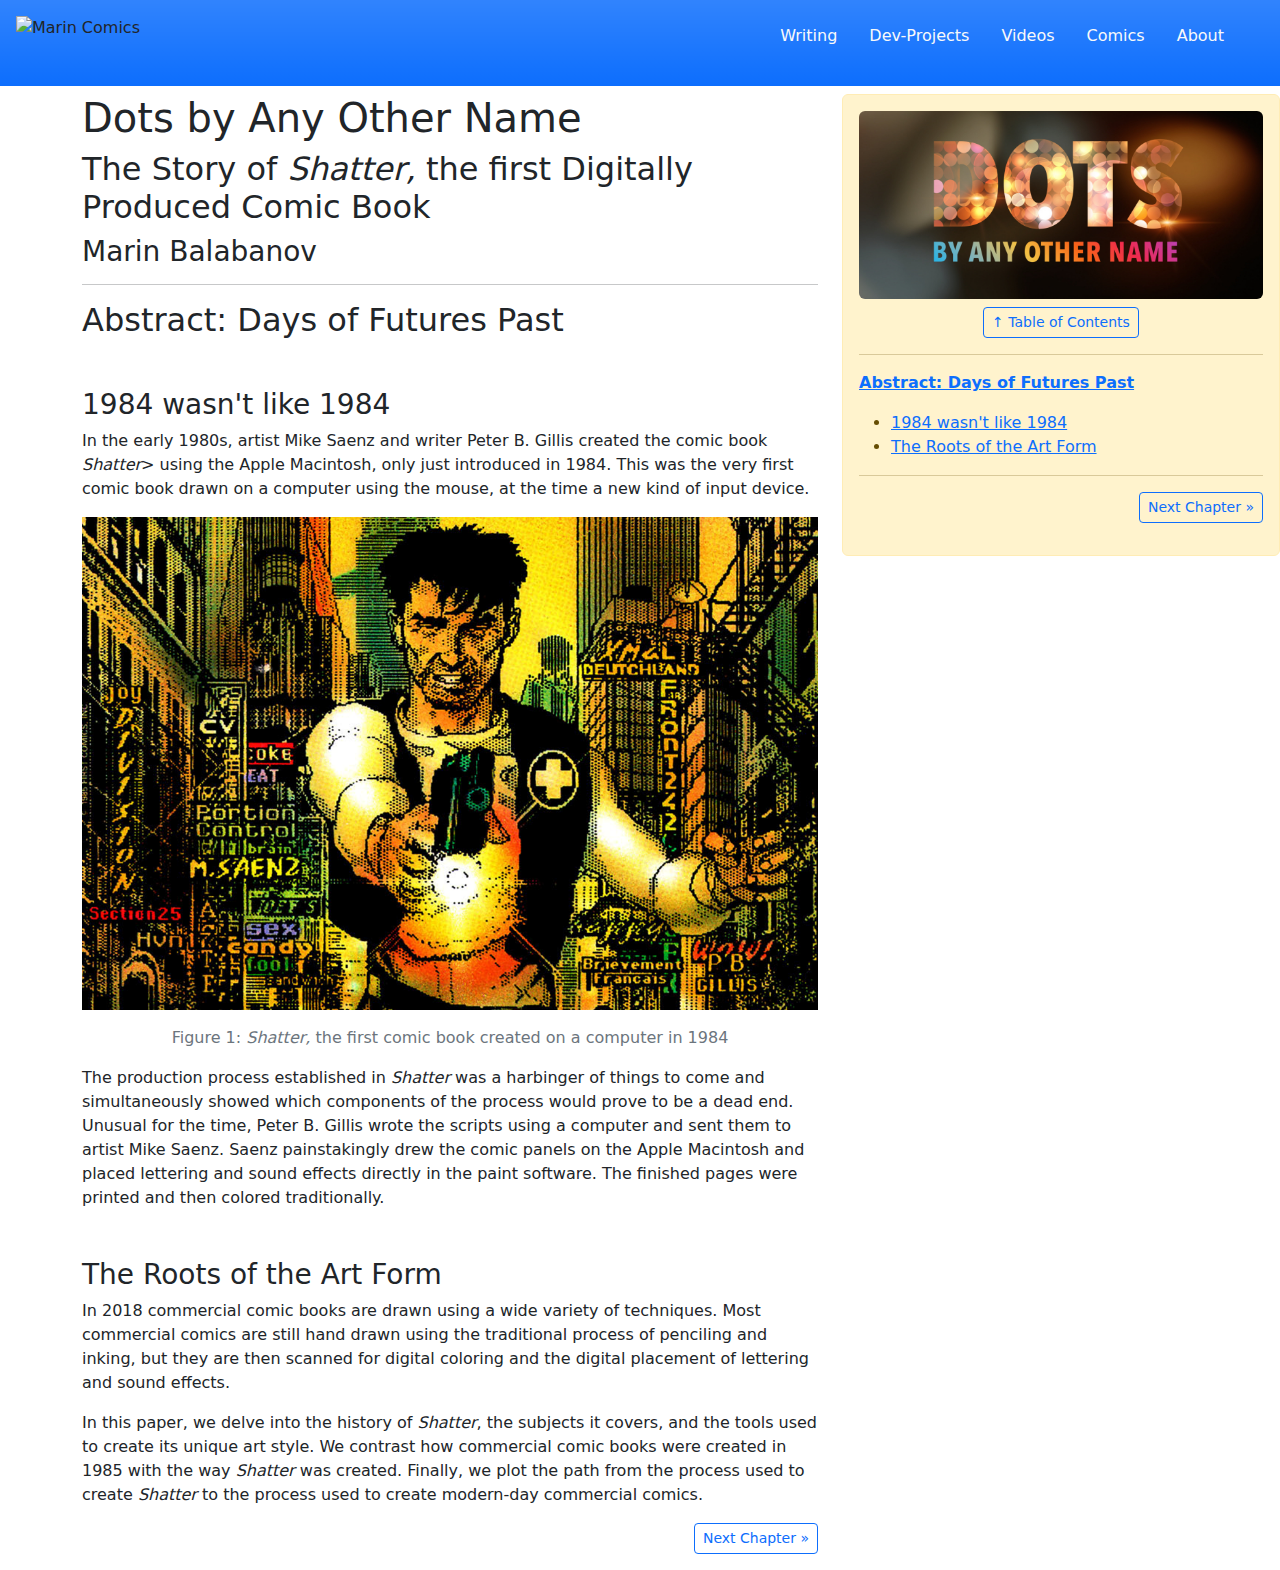
==== abstract.html @ ac030d08 "Updates navigation" ====
<!DOCTYPE html>
<html lang="en">
  <head>
    <meta charset="UTF-8" />
    <meta http-equiv="X-UA-Compatible" content="IE=edge" />
    <meta name="viewport" content="width=device-width, initial-scale=1.0" />
    <title>Abstract - Dots by Any Other Name</title>
    <link rel="stylesheet" href="css/bootstrap.min.css" />
  </head>

  <body>
    <nav
      class="d-flex flex-wrap justify-content-center p-3 bg-primary bg-gradient text-light"
    >
      <a
        href="https://marincomics.com"
        class="d-flex align-items-center mb-md-1 me-md-auto text-dark text-decoration-none"
      >
        <img
          src="https://marincomics.com/img/marincomics-logo.png"
          alt="Marin Comics"
          height="50px"
        />
      </a>

      <ul class="nav nav-pills me-4">
        <li class="nav-item">
          <a
            href="https://marincomics.com/index.html#writing"
            class="nav-link link-light"
            >Writing</a
          >
        </li>
        <li class="nav-item">
          <a
            href="https://marincomics.com/index.html#dev-projects"
            class="nav-link link-light"
            >Dev-Projects</a
          >
        </li>
        <li class="nav-item">
          <a
            href="https://marincomics.com/index.html#videos"
            class="nav-link link-light"
            >Videos</a
          >
        </li>
        <li class="nav-item">
          <a
            href="https://marincomics.com/index.html#comics"
            class="nav-link link-light"
            >Comics</a
          >
        </li>
        <li class="nav-item">
          <a
            href="https://marincomics.com/about.html"
            class="nav-link link-light"
            >About</a
          >
        </li>
      </ul>
    </nav>

    <div class="container mt-2">
      <div class="row">
        <main class="col-md-8">
          <article id="shatter-abstract">
            <h1>Dots by Any Other Name</h1>
            <h2>
              The Story of <em>Shatter,</em> the first Digitally Produced Comic
              Book
            </h2>
            <h3>Marin Balabanov</h3>
            <hr />

            <h2>Abstract: Days of Futures Past</h2>
            <section id="shatter-abstract-section-1">
              <h3 class="mt-5">1984 wasn't like 1984</h3>
              <p>
                In the early 1980s, artist Mike Saenz and writer Peter B. Gillis
                created the comic book <em>Shatter</em>> using the Apple
                Macintosh, only just introduced in 1984. This was the very first
                comic book drawn on a computer using the mouse, at the time a
                new kind of input device.
              </p>

              <p class="text-center">
                <img src="img/picture2.png" alt="Figure 1" class="img-fluid" />
              </p>
              <p class="text-secondary text-center">
                Figure 1: <em>Shatter,</em> the first comic book created on a
                computer in 1984
              </p>

              <p>
                The production process established in <em>Shatter</em> was a
                harbinger of things to come and simultaneously showed which
                components of the process would prove to be a dead end. Unusual
                for the time, Peter B. Gillis wrote the scripts using a computer
                and sent them to artist Mike Saenz. Saenz painstakingly drew the
                comic panels on the Apple Macintosh and placed lettering and
                sound effects directly in the paint software. The finished pages
                were printed and then colored traditionally.
              </p>
            </section>

            <section id="shatter-abstract-section-2">
              <h3 class="mt-5">The Roots of the Art Form</h3>
              <p>
                In 2018 commercial comic books are drawn using a wide variety of
                techniques. Most commercial comics are still hand drawn using
                the traditional process of penciling and inking, but they are
                then scanned for digital coloring and the digital placement of
                lettering and sound effects.
              </p>
              <p>
                In this paper, we delve into the history of <em>Shatter</em>,
                the subjects it covers, and the tools used to create its unique
                art style. We contrast how commercial comic books were created
                in 1985 with the way <em>Shatter</em> was created. Finally, we
                plot the path from the process used to create
                <em>Shatter</em> to the process used to create modern-day
                commercial comics.
              </p>
            </section>

            <div class="row">
              <div class="col-md-6"></div>
              <div class="col-md-6">
                <p class="text-end">
                  <a
                    href="chapter-01.html"
                    class="btn btn-outline-primary btn-sm"
                    >Next Chapter &raquo;</a
                  >
                </p>
              </div>
            </div>
          </article>
        </main>

        <aside class="col-md-4">
          <div
            class="alert alert-warning position-fixed"
            style="max-height: 80vh; overflow-y: scroll"
          >
            <img
              src="img/dots-by-any-other-name.jpg"
              alt="Dots by any other Name"
              class="img-fluid rounded"
            />
            <p class="mt-2 text-center">
              <a href="index.html#toc" class="btn btn-outline-primary btn-sm"
                >&uarr; Table of Contents</a
              >
            </p>
            <hr />
            <p>
              <strong
                ><a href="#shatter-abstract"
                  >Abstract: Days of Futures Past</a
                ></strong
              >
            </p>
            <ul>
              <li>
                <a href="#shatter-abstract-section-1">1984 wasn't like 1984</a>
              </li>
              <li>
                <a href="#shatter-abstract-section-2"
                  >The Roots of the Art Form</a
                >
              </li>
            </ul>
            <hr />
            <div class="row">
              <div class="col-md-6"></div>
              <div class="col-md-6">
                <p class="text-end">
                  <a
                    href="chapter-01.html"
                    class="btn btn-outline-primary btn-sm"
                    >Next Chapter &raquo;</a
                  >
                </p>
              </div>
            </div>
          </div>
        </aside>
      </div>
    </div>
    <script src="js/bootstrap.bundle.min.js"></script>
  </body>
</html>
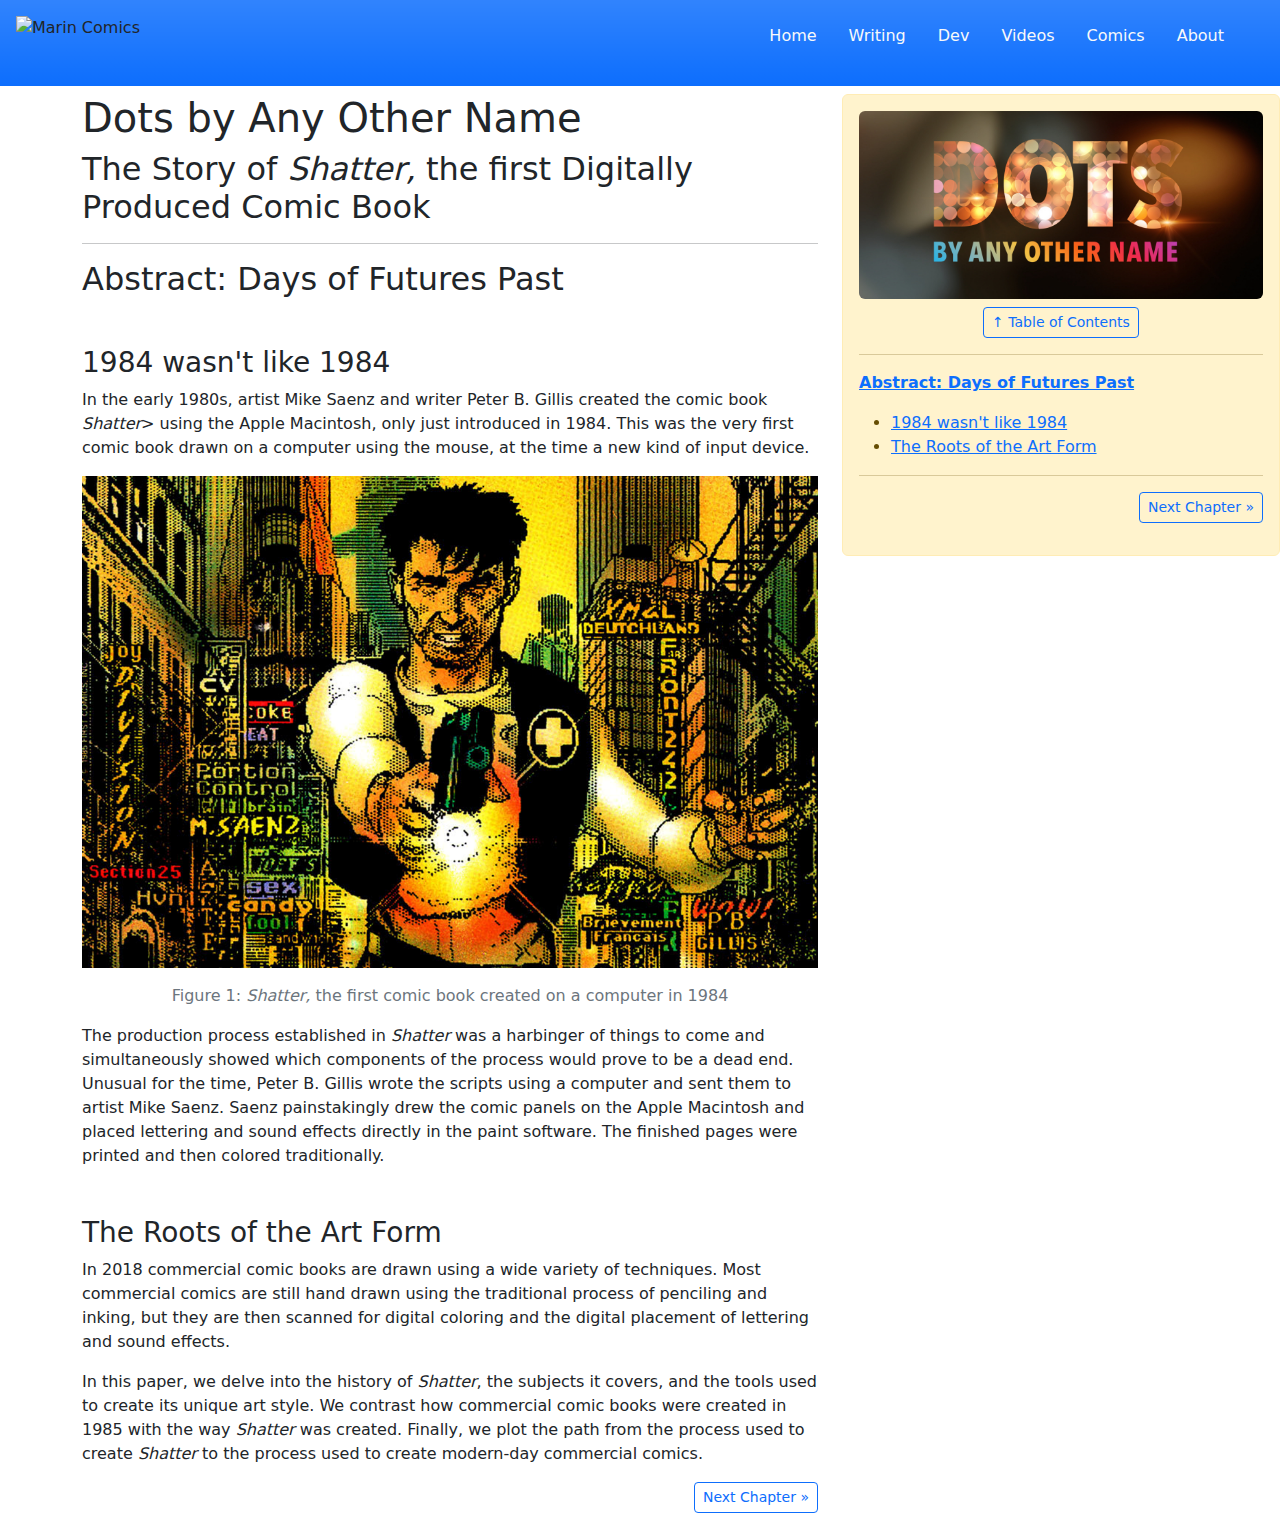
==== commit 1d170647: "Updates navigation and page headings" ====
--- a/abstract.html
+++ b/abstract.html
@@ -16,48 +16,27 @@
         href="https://marincomics.com"
         class="d-flex align-items-center mb-md-1 me-md-auto text-dark text-decoration-none"
       >
-        <img
-          src="https://marincomics.com/img/marincomics-logo.png"
-          alt="Marin Comics"
-          height="50px"
-        />
+        <img src="../img/marincomics-logo.png" alt="Marin Comics" height="50" />
       </a>
 
       <ul class="nav nav-pills me-4">
         <li class="nav-item">
-          <a
-            href="https://marincomics.com/index.html#writing"
-            class="nav-link link-light"
-            >Writing</a
-          >
+          <a href="/index.html" class="nav-link link-light">Home</a>
         </li>
         <li class="nav-item">
-          <a
-            href="https://marincomics.com/index.html#dev-projects"
-            class="nav-link link-light"
-            >Dev-Projects</a
-          >
+          <a href="/writing.html" class="nav-link link-light">Writing</a>
         </li>
         <li class="nav-item">
-          <a
-            href="https://marincomics.com/index.html#videos"
-            class="nav-link link-light"
-            >Videos</a
-          >
+          <a href="/dev.html" class="nav-link link-light">Dev</a>
         </li>
         <li class="nav-item">
-          <a
-            href="https://marincomics.com/index.html#comics"
-            class="nav-link link-light"
-            >Comics</a
-          >
+          <a href="/videos.html" class="nav-link link-light">Videos</a>
         </li>
         <li class="nav-item">
-          <a
-            href="https://marincomics.com/about.html"
-            class="nav-link link-light"
-            >About</a
-          >
+          <a href="/comics.html" class="nav-link link-light">Comics</a>
+        </li>
+        <li class="nav-item">
+          <a href="/about.html" class="nav-link link-light">About</a>
         </li>
       </ul>
     </nav>
@@ -71,7 +50,6 @@
               The Story of <em>Shatter,</em> the first Digitally Produced Comic
               Book
             </h2>
-            <h3>Marin Balabanov</h3>
             <hr />
 
             <h2>Abstract: Days of Futures Past</h2>
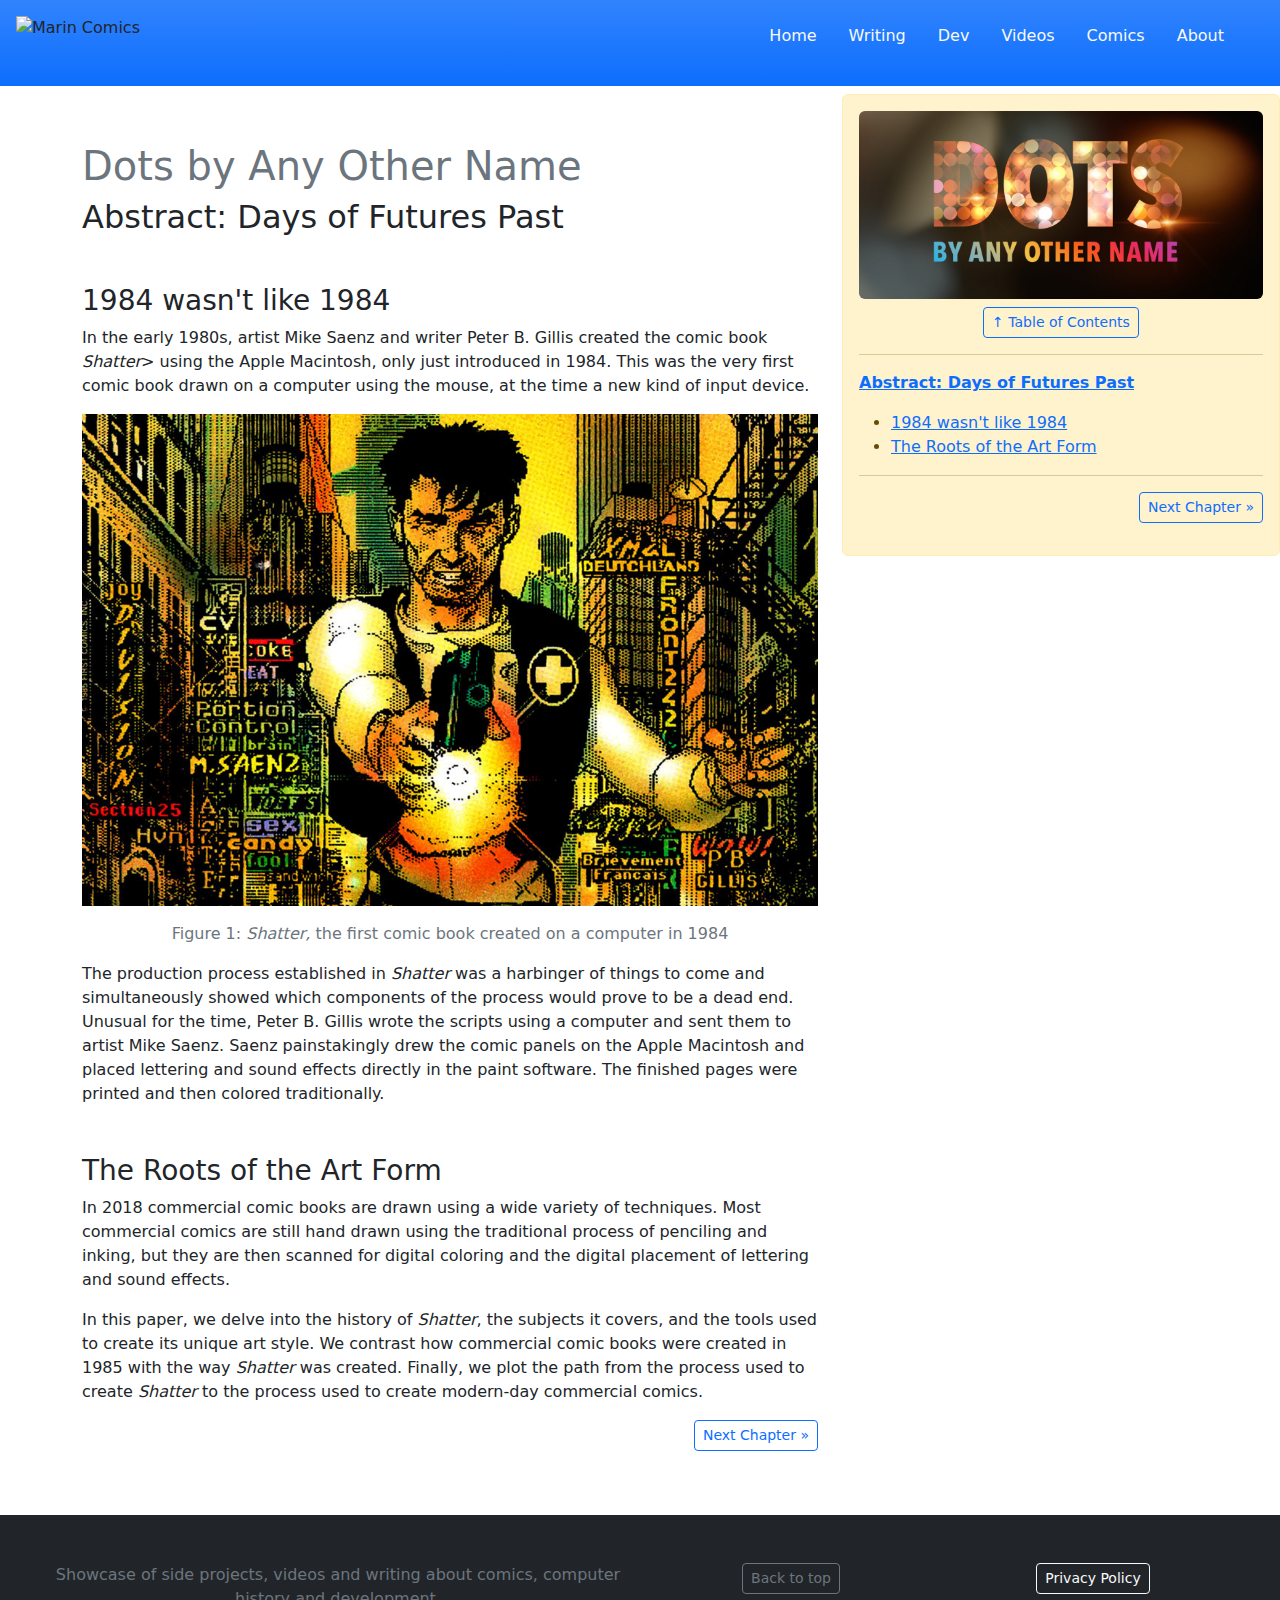
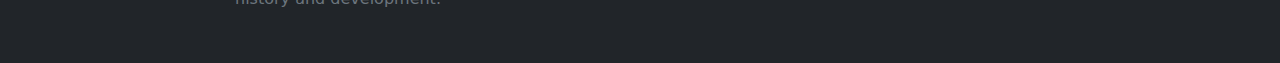
==== commit 0a2ea4c5: "Adapts styles, titles, sidenav and index page" ====
--- a/abstract.html
+++ b/abstract.html
@@ -6,6 +6,7 @@
     <meta name="viewport" content="width=device-width, initial-scale=1.0" />
     <title>Abstract - Dots by Any Other Name</title>
     <link rel="stylesheet" href="css/bootstrap.min.css" />
+    <link rel="stylesheet" href="css/custom.css" />
   </head>
 
   <body>
@@ -43,15 +44,9 @@
 
     <div class="container mt-2">
       <div class="row">
-        <main class="col-md-8">
+        <main class="col-md-8 mb-5">
           <article id="shatter-abstract">
-            <h1>Dots by Any Other Name</h1>
-            <h2>
-              The Story of <em>Shatter,</em> the first Digitally Produced Comic
-              Book
-            </h2>
-            <hr />
-
+            <h1 class="text-secondary mt-5">Dots by Any Other Name</h1>
             <h2>Abstract: Days of Futures Past</h2>
             <section id="shatter-abstract-section-1">
               <h3 class="mt-5">1984 wasn't like 1984</h3>
@@ -121,7 +116,7 @@
         <aside class="col-md-4">
           <div
             class="alert alert-warning position-fixed"
-            style="max-height: 80vh; overflow-y: scroll"
+            id="toc-sidenav"
           >
             <img
               src="img/dots-by-any-other-name.jpg"
@@ -169,5 +164,31 @@
       </div>
     </div>
     <script src="js/bootstrap.bundle.min.js"></script>
+
+    <footer class="bg-dark text-muted p-5 row">
+      <div class="col-md-6 text-center">
+        <p class="mb-1">
+          Showcase of side projects, videos and writing about comics, computer
+          history and development.
+        </p>
+      </div>
+      <div class="col-md-3 text-center">
+        <p class="mb-1">
+          <a rel="noopener" href="#" class="btn btn-sm btn-outline-secondary"
+            >Back to top</a
+          >
+        </p>
+      </div>
+      <div class="col-md-3 text-center">
+        <p class="mb-1">
+          <a
+            href="https://marincomics.com/privacy-policy.html"
+            class="btn btn-sm btn-outline-light"
+            >Privacy Policy</a
+          >
+        </p>
+      </div>
+    </footer>
+
   </body>
 </html>
--- a/css/custom.css
+++ b/css/custom.css
@@ -0,0 +1,26 @@
+.video-container {
+    overflow: hidden;
+    position: relative;
+    width: 100%;
+  }
+  
+  .video-container::after {
+    padding-top: 56.25%;
+    display: block;
+    content: '';
+  }
+  
+  .video-container iframe {
+    position: absolute;
+    top: 0;
+    left: 0;
+    width: 100%;
+    height: 100%;
+  }
+  
+  #toc-sidenav {
+    max-width: 30rem;
+    overflow-y: scroll;
+    max-height: 80vh
+  }
+  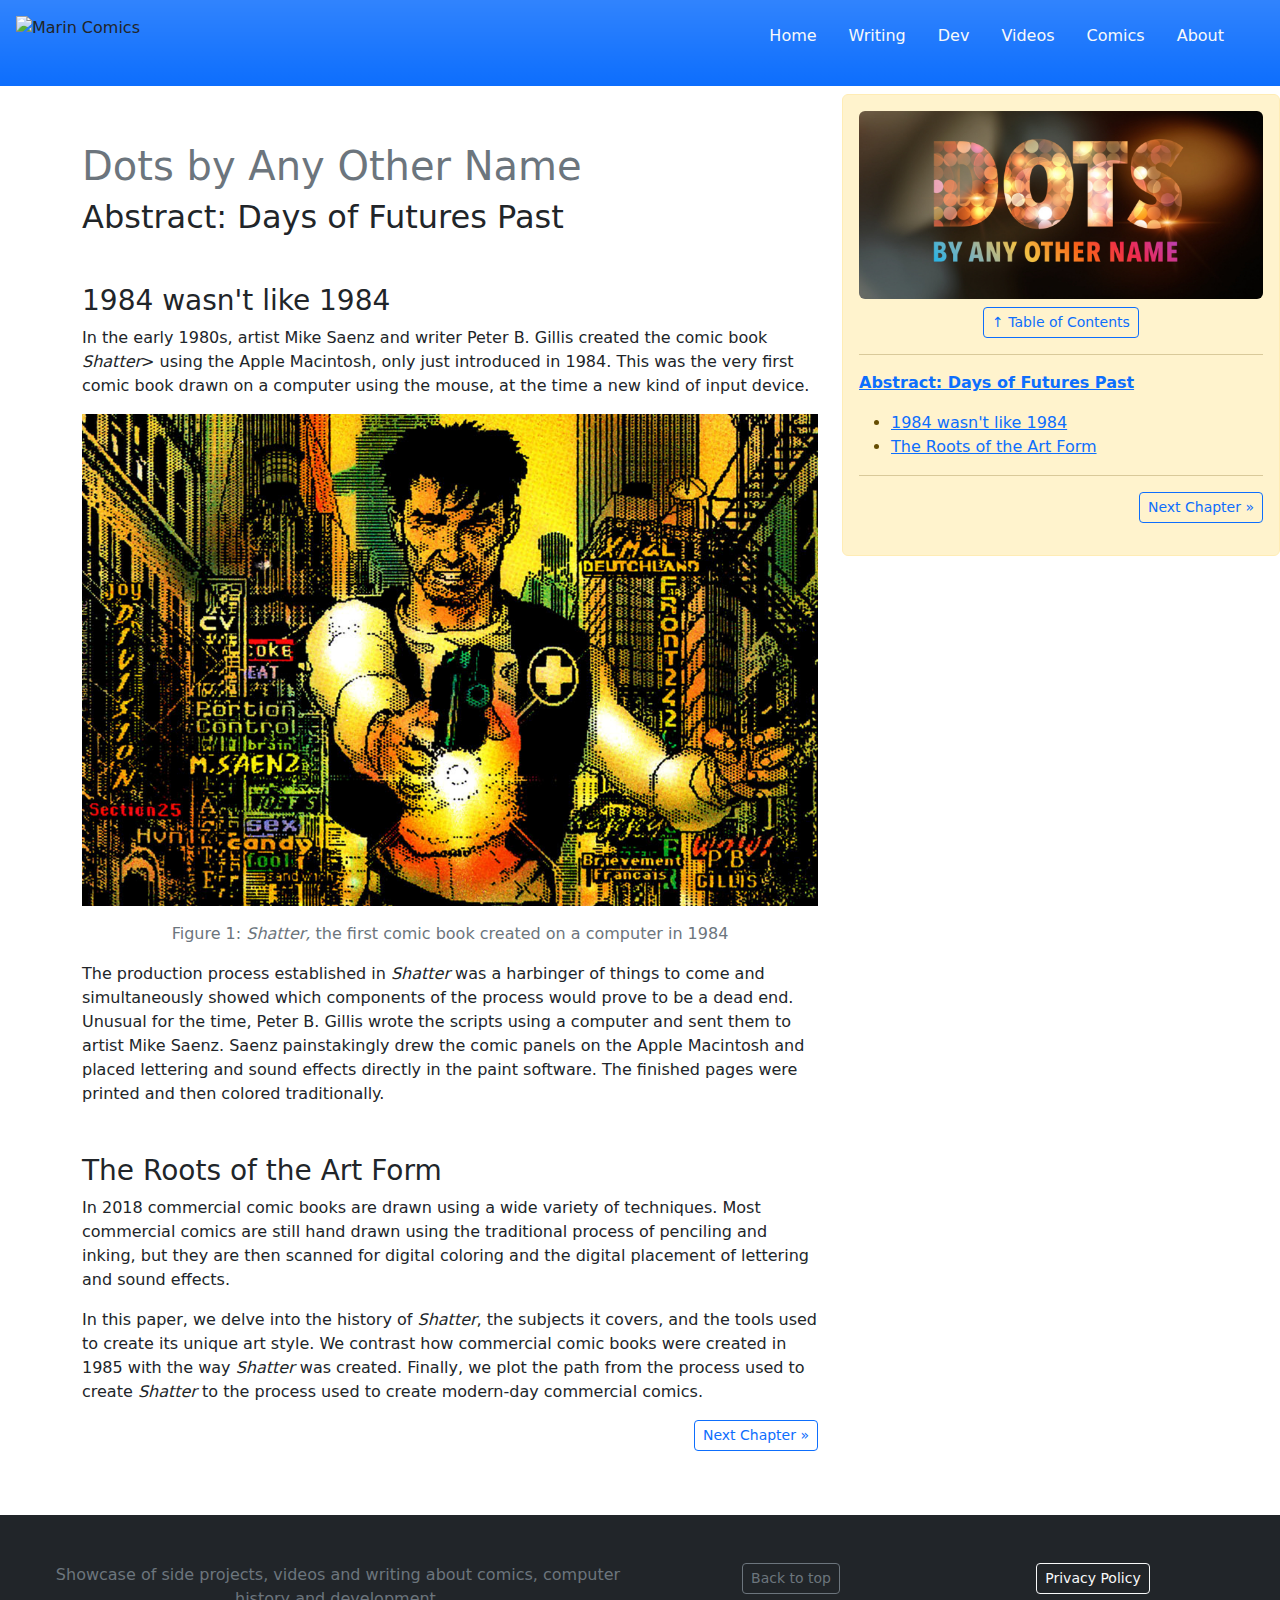
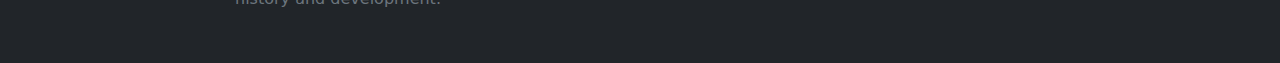
==== commit 391821da: "Adapts privacy link" ====
--- a/abstract.html
+++ b/abstract.html
@@ -182,7 +182,7 @@
       <div class="col-md-3 text-center">
         <p class="mb-1">
           <a
-            href="https://marincomics.com/privacy-policy.html"
+            href="/privacy-policy.html"
             class="btn btn-sm btn-outline-light"
             >Privacy Policy</a
           >
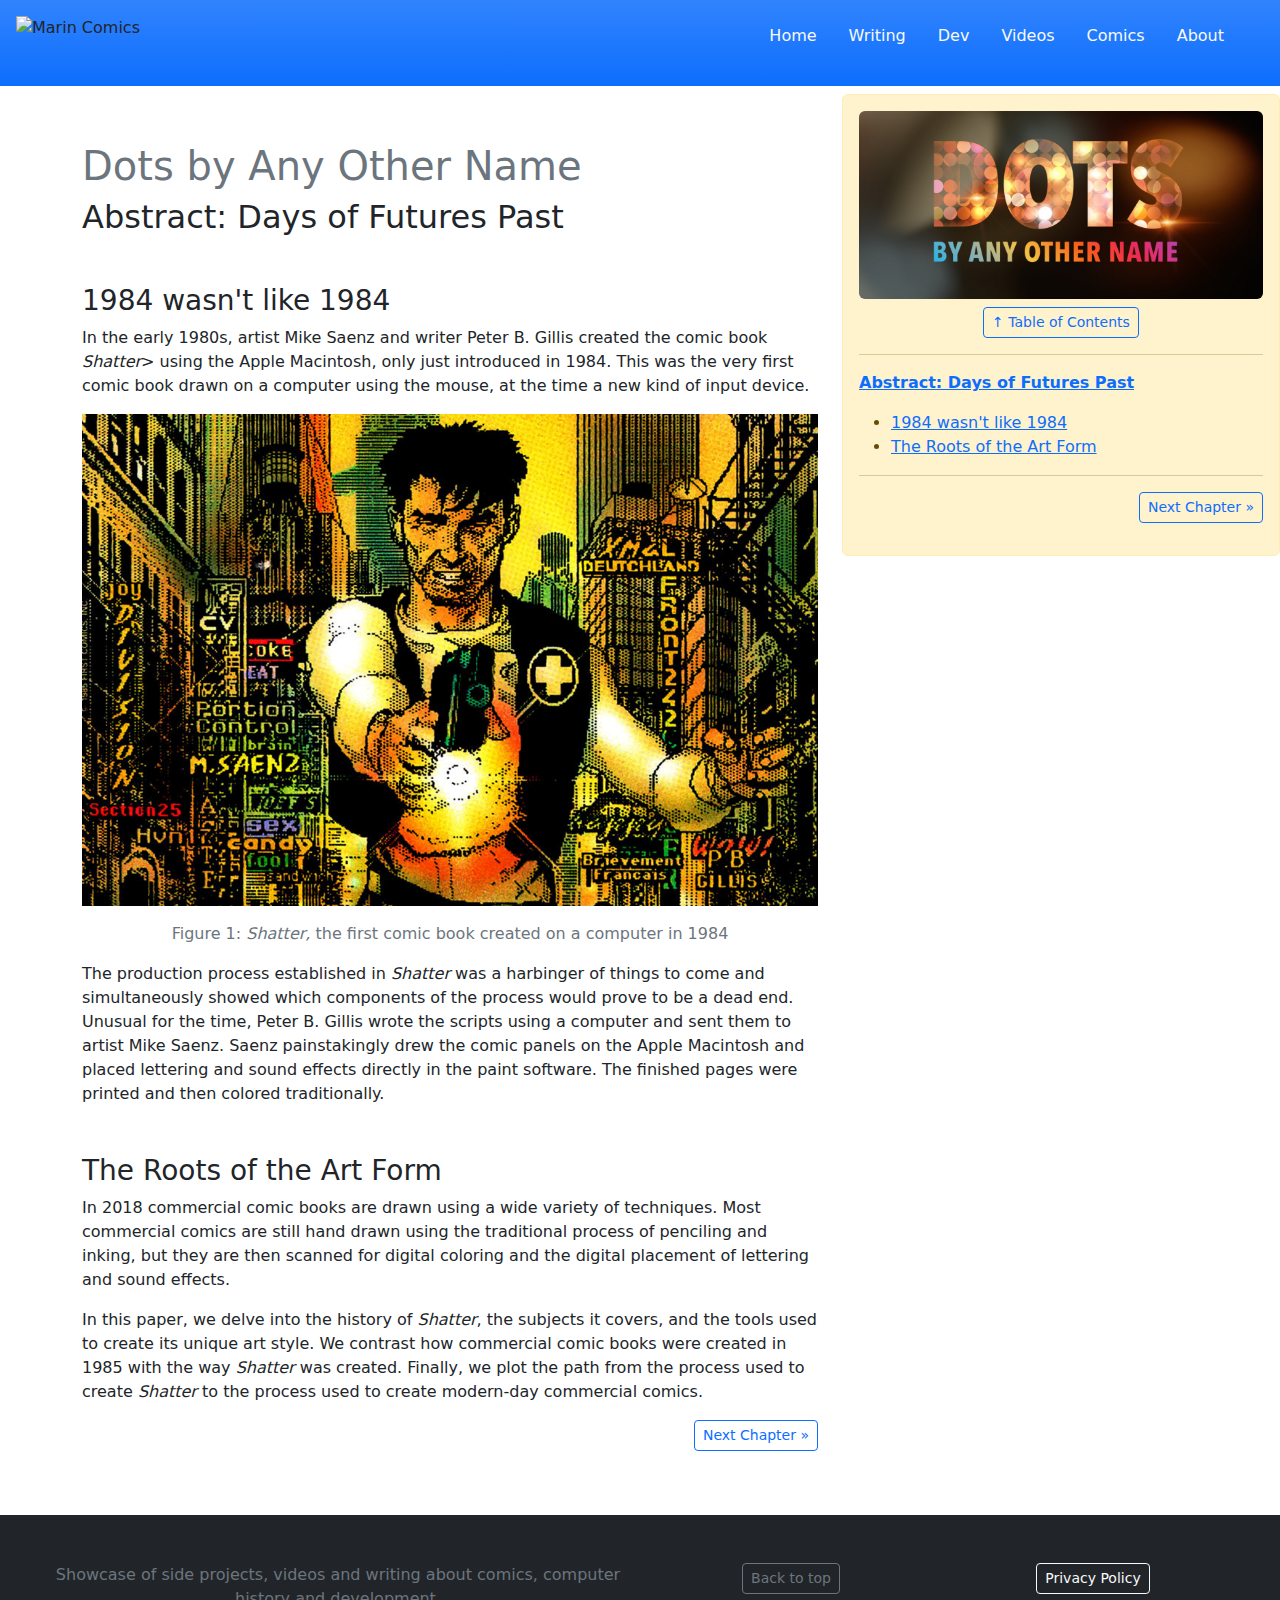
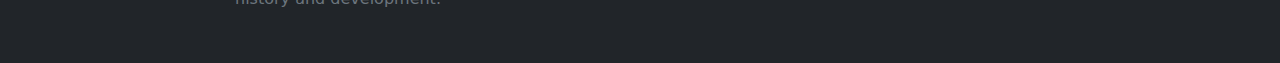
==== commit adeaefec: "Realligns the buttons at the end of every page" ====
--- a/abstract.html
+++ b/abstract.html
@@ -99,8 +99,8 @@
             </section>
 
             <div class="row">
-              <div class="col-md-6"></div>
-              <div class="col-md-6">
+              <div class="col-6"></div>
+              <div class="col-6">
                 <p class="text-end">
                   <a
                     href="chapter-01.html"
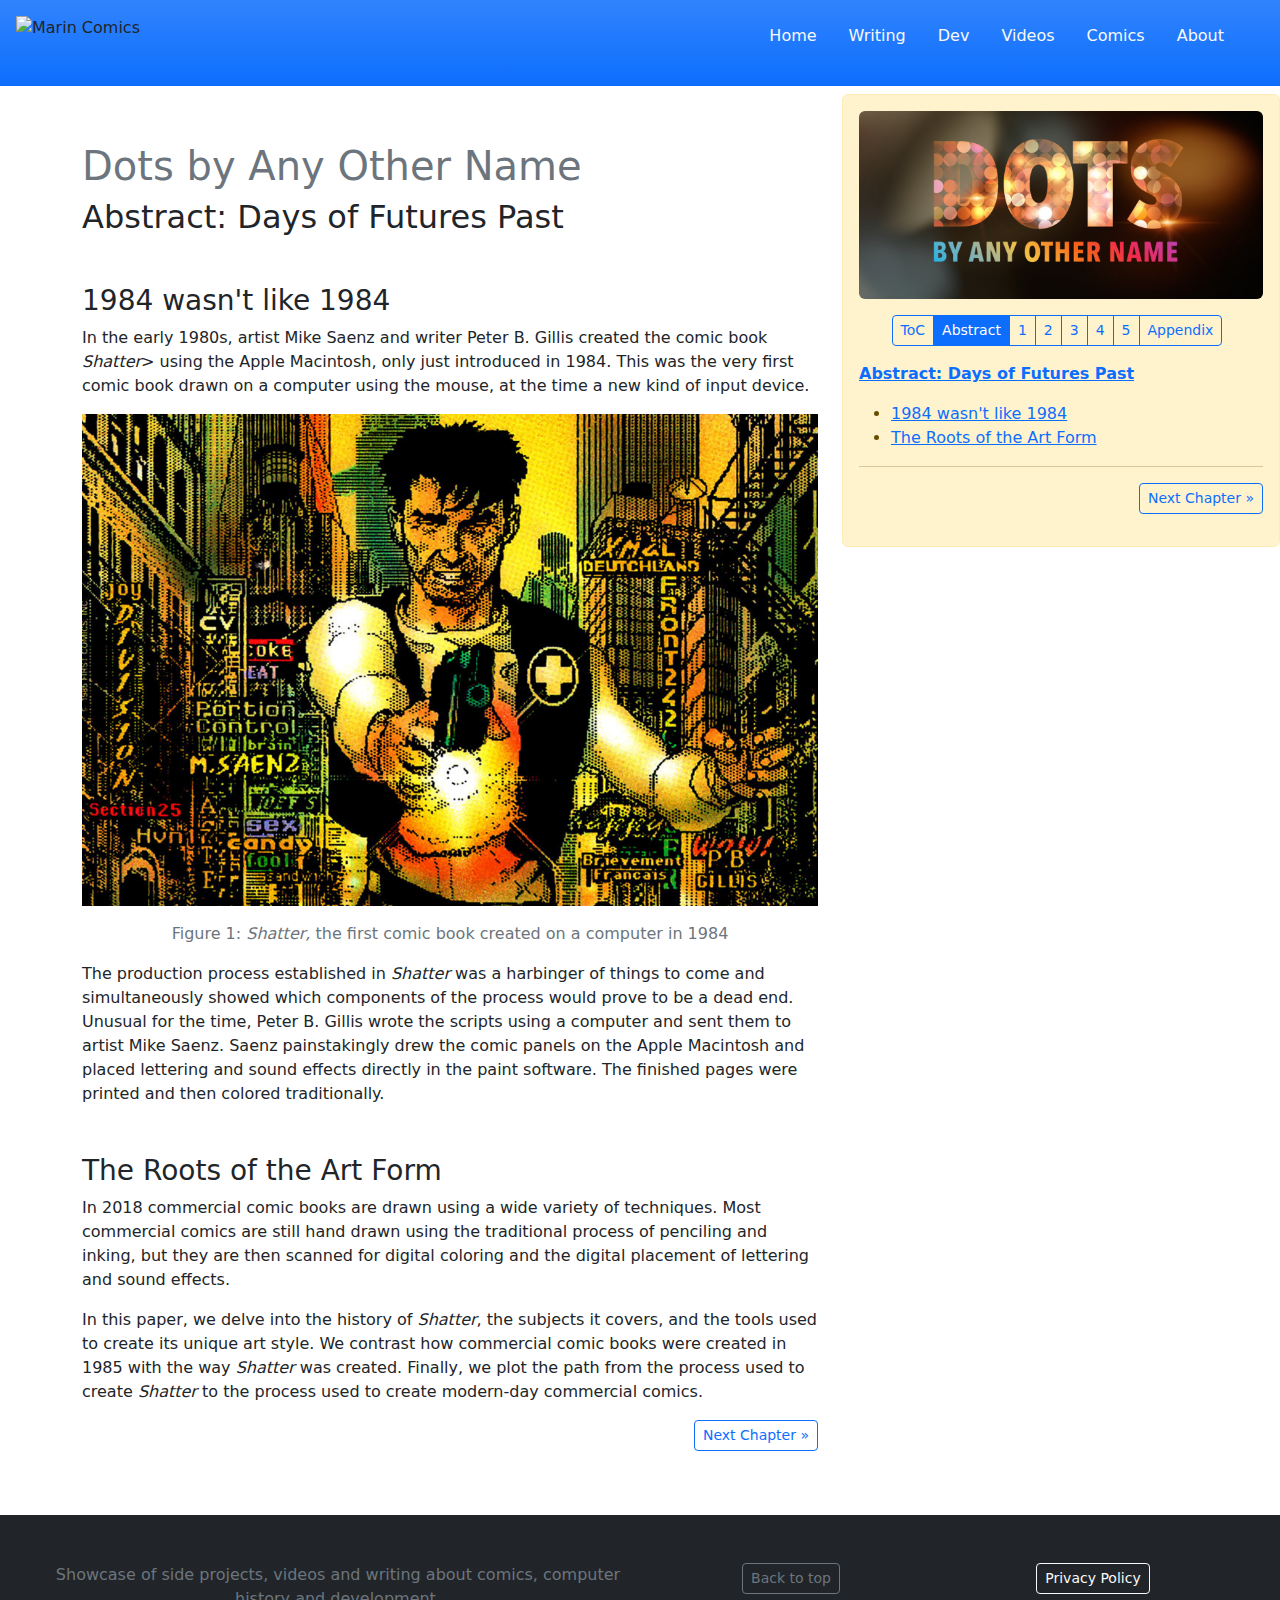
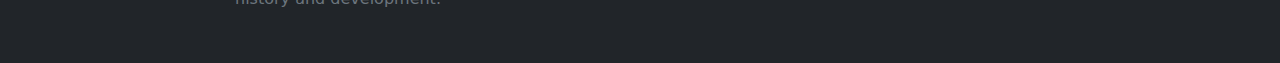
==== commit 3d5221b6: "Adds direct navigation to pages" ====
--- a/abstract.html
+++ b/abstract.html
@@ -123,12 +123,22 @@
               alt="Dots by any other Name"
               class="img-fluid rounded"
             />
-            <p class="mt-2 text-center">
-              <a href="index.html#toc" class="btn btn-outline-primary btn-sm"
-                >&uarr; Table of Contents</a
-              >
-            </p>
-            <hr />
+            <div class="row">
+              <div class="col d-flex justify-content-center">
+                <div class="btn-toolbar my-3" role="toolbar" aria-label="Page selector">
+                  <div class="btn-group me-2 btn-group-sm" role="group" aria-label="Link group">
+                    <a class="btn btn-outline-primary" href="index.html">ToC</a>
+                    <a class="btn btn-outline-primary active" href="abstract.html">Abstract</a>
+                    <a class="btn btn-outline-primary" href="chapter-01.html">1</a>
+                    <a class="btn btn-outline-primary" href="chapter-02.html">2</a>
+                    <a class="btn btn-outline-primary" href="chapter-03.html">3</a>
+                    <a class="btn btn-outline-primary" href="chapter-04.html">4</a>
+                    <a class="btn btn-outline-primary" href="chapter-05.html">5</a>
+                    <a class="btn btn-outline-primary" href="appendix.html">Appendix</a>
+                  </div>
+                </div>
+              </div>
+            </div>
             <p>
               <strong
                 ><a href="#shatter-abstract"
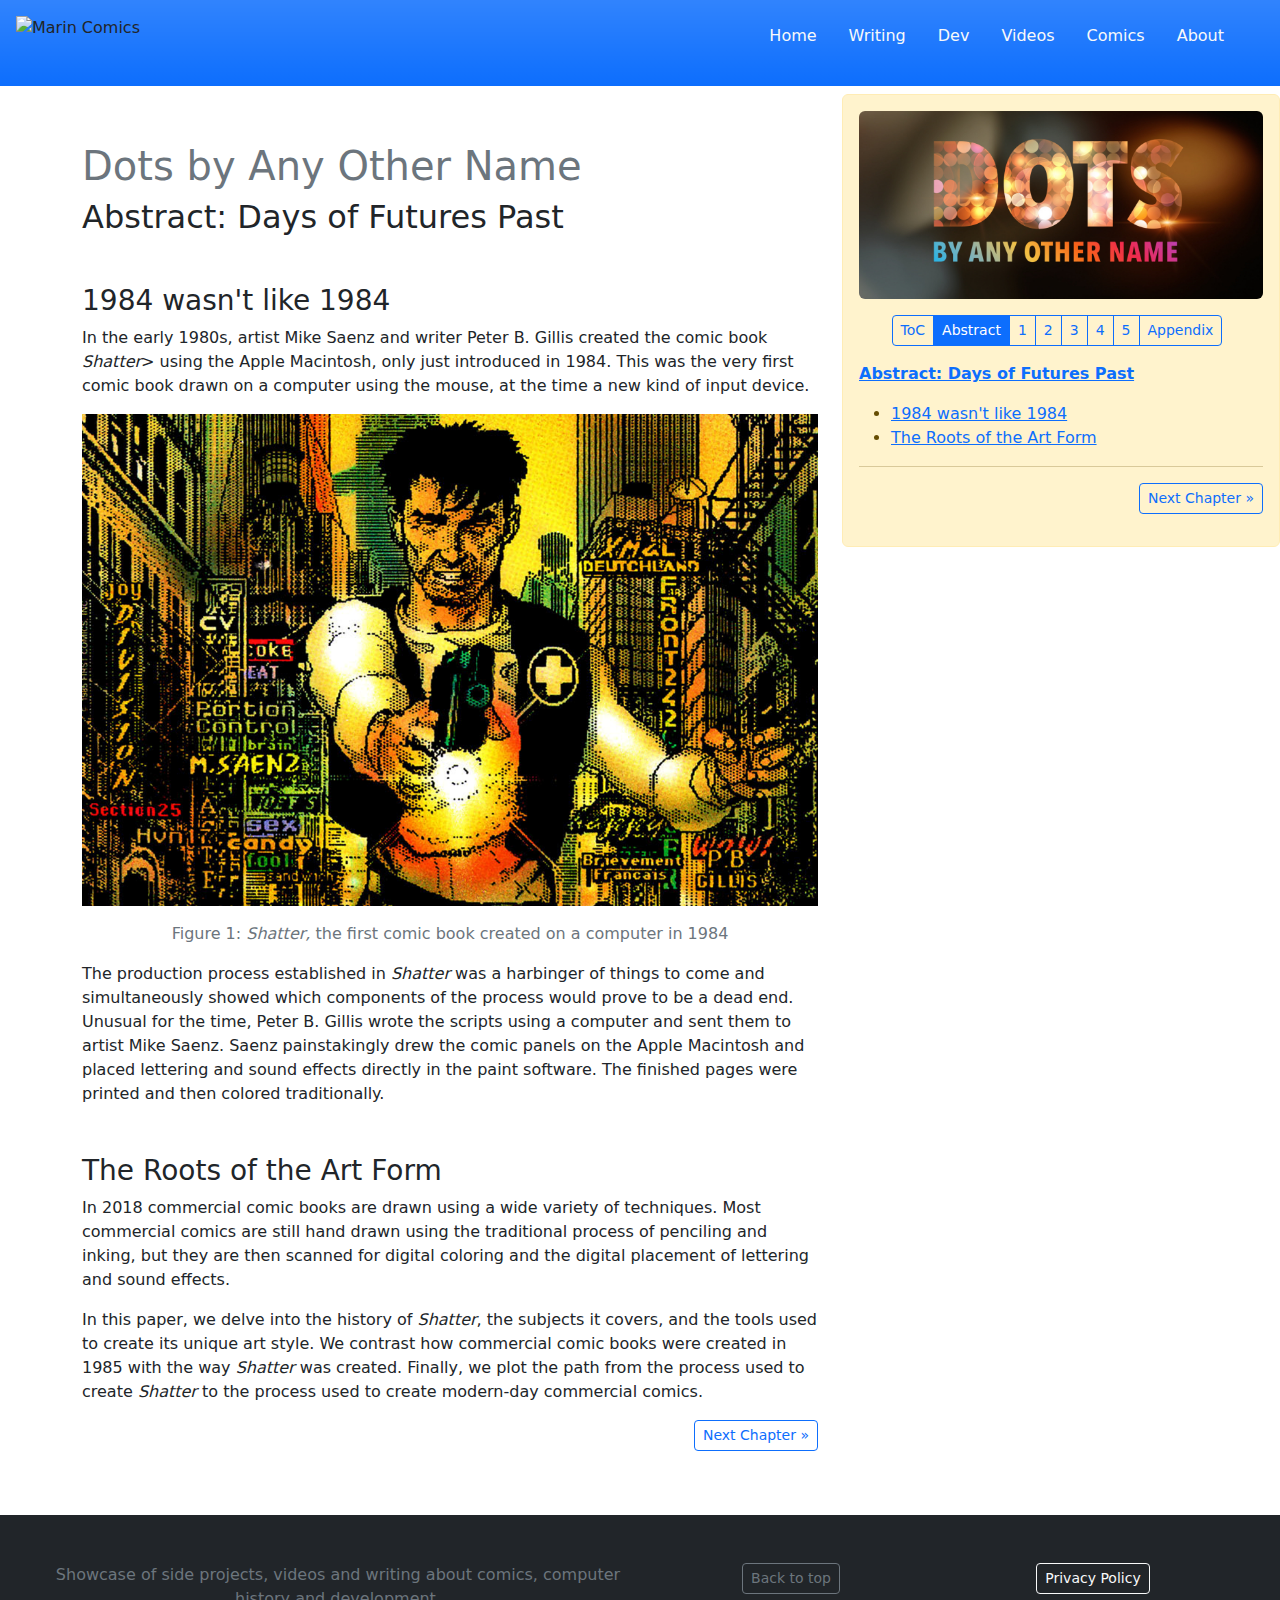
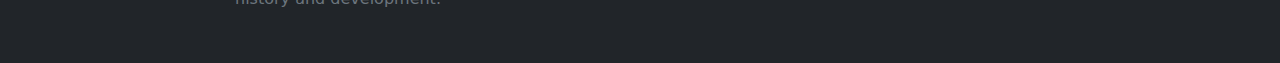
==== commit d06c52c2: "Prepared for search, adds canonical URL and metadata" ====
--- a/abstract.html
+++ b/abstract.html
@@ -4,9 +4,28 @@
     <meta charset="UTF-8" />
     <meta http-equiv="X-UA-Compatible" content="IE=edge" />
     <meta name="viewport" content="width=device-width, initial-scale=1.0" />
-    <title>Abstract - Dots by Any Other Name</title>
+    <title>Abstract: Days of Futures Past - Dots by Any Other Name</title>
     <link rel="stylesheet" href="css/bootstrap.min.css" />
     <link rel="stylesheet" href="css/custom.css" />
+    <link rel="canonical" href="https://marincomics.com/project-shatter-computer-comic/abstract.html" />
+    <meta
+      property="og:title"
+      content="Dots by Any Other Name - Abstract: Days of Futures Past"
+    />
+    <meta
+      property="og:description"
+      name="description"
+      content="This is an essay about Shatter, a comic book created by Mike Saenz, Peter B. Gillis and Charles Athanas in the mid-1980s on an Apple Macintosh (though with traditional, analog coloring). This milestone of the comics industry paved the way for other digital comics like Das Robot Imperium by Michael Götze and other digital comics."
+    />
+    <meta
+      name="keywords"
+      content="Shatter, Mike Saenz, Peter B. Gillis, Charles Athanas, Apple Macintosh, Das Robot Imperium, Michael Götze, digital comics, computer comics, computer history, computer art, computer graphics, computer illustration, computer coloring, computer lettering, computer sound effects, computer comic book, computer comic books, digital comic book, digital comic books, digital comic, digital comics, digital art, digital graphics, digital illustration, digital coloring, digital lettering, digital sound effects, digital comic book, digital comic books, digital comic, digital comics, digital art, digital graphics, digital illustration, digital coloring, digital lettering, digital sound effects"
+    />
+    <meta
+      property="og:image"
+      content="https://marincomics.com/project-shatter-computer-comic/img/dots-by-any-other-name.jpg"
+    />
+    <meta name="author" content="Marin Balabanov" />
   </head>
 
   <body>
@@ -173,7 +192,6 @@
         </aside>
       </div>
     </div>
-    <script src="js/bootstrap.bundle.min.js"></script>
 
     <footer class="bg-dark text-muted p-5 row">
       <div class="col-md-6 text-center">
@@ -199,6 +217,7 @@
         </p>
       </div>
     </footer>
-
+    <script src="js/bootstrap.bundle.min.js"></script>
+    <script src="../js/search.js"></script>
   </body>
 </html>
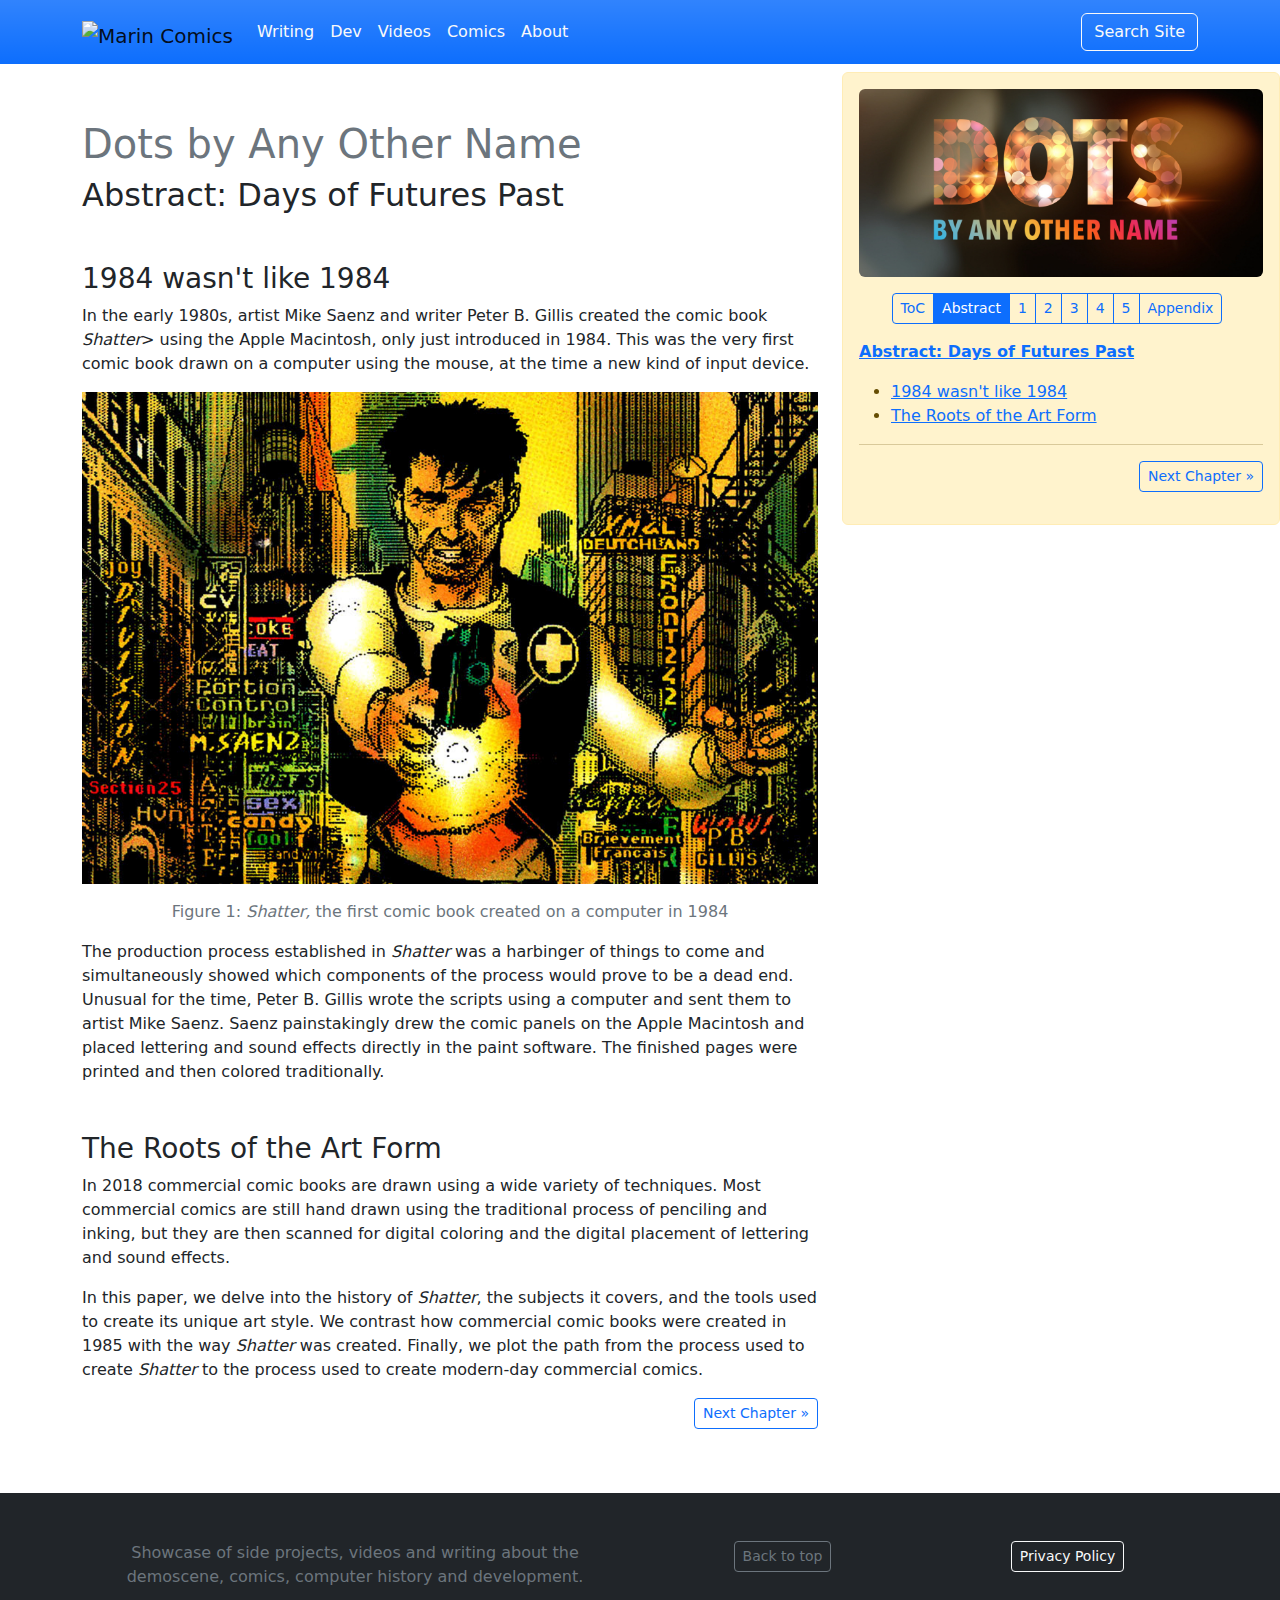
==== commit e8db65d6: "Updates navbar and footer" ====
--- a/abstract.html
+++ b/abstract.html
@@ -7,7 +7,10 @@
     <title>Abstract: Days of Futures Past - Dots by Any Other Name</title>
     <link rel="stylesheet" href="css/bootstrap.min.css" />
     <link rel="stylesheet" href="css/custom.css" />
-    <link rel="canonical" href="https://marincomics.com/project-shatter-computer-comic/abstract.html" />
+    <link
+      rel="canonical"
+      href="https://marincomics.com/project-shatter-computer-comic/abstract.html"
+    />
     <meta
       property="og:title"
       content="Dots by Any Other Name - Abstract: Days of Futures Past"
@@ -30,35 +33,71 @@
 
   <body>
     <nav
-      class="d-flex flex-wrap justify-content-center p-3 bg-primary bg-gradient text-light"
+      class="navbar navbar-expand-lg bg-primary bg-gradient"
+      data-bs-theme="dark"
     >
-      <a
-        href="https://marincomics.com"
-        class="d-flex align-items-center mb-md-1 me-md-auto text-dark text-decoration-none"
-      >
-        <img src="../img/marincomics-logo.png" alt="Marin Comics" height="50" />
-      </a>
-
-      <ul class="nav nav-pills me-4">
-        <li class="nav-item">
-          <a href="/index.html" class="nav-link link-light">Home</a>
-        </li>
-        <li class="nav-item">
-          <a href="/writing.html" class="nav-link link-light">Writing</a>
-        </li>
-        <li class="nav-item">
-          <a href="/dev.html" class="nav-link link-light">Dev</a>
-        </li>
-        <li class="nav-item">
-          <a href="/videos.html" class="nav-link link-light">Videos</a>
-        </li>
-        <li class="nav-item">
-          <a href="/comics.html" class="nav-link link-light">Comics</a>
-        </li>
-        <li class="nav-item">
-          <a href="/about.html" class="nav-link link-light">About</a>
-        </li>
-      </ul>
+      <div class="container">
+        <a class="navbar-brand" href="https://marincomics.com"
+          ><img
+            src="https://marincomics.com/img/marincomics-logo-sm.png"
+            alt="Marin Comics"
+            width="200px"
+            class="mt-2"
+        /></a>
+        <button
+          class="navbar-toggler text-white border-white bg-light"
+          type="button"
+          data-bs-toggle="collapse"
+          data-bs-target="#navbarMarinComics"
+          aria-controls="navbarMarinComics"
+          aria-expanded="false"
+          aria-label="Toggle navigation"
+        >
+          <span class="navbar-toggler-icon"></span>
+        </button>
+        <div class="collapse navbar-collapse" id="navbarMarinComics">
+          <ul class="navbar-nav me-auto mb-2 mb-lg-0">
+            <li class="nav-item">
+              <a
+                class="nav-link link-light"
+                href="https://marincomics.com/writing.html"
+                >Writing</a
+              >
+            </li>
+            <li class="nav-item">
+              <a
+                class="nav-link link-light"
+                href="https://marincomics.com/dev.html"
+                >Dev</a
+              >
+            </li>
+            <li class="nav-item">
+              <a
+                class="nav-link link-light"
+                href="https://marincomics.com/videos.html"
+                >Videos</a
+              >
+            </li>
+            <li class="nav-item">
+              <a
+                class="nav-link link-light"
+                href="https://marincomics.com/comics.html"
+                >Comics</a
+              >
+            </li>
+            <li class="nav-item">
+              <a
+                class="nav-link link-light"
+                href="https://marincomics.com/about.html"
+                >About</a
+              >
+            </li>
+          </ul>
+          <a href="#" class="btn btn-outline-light" onclick="triggerSearch()"
+            >Search Site</a
+          >
+        </div>
+      </div>
     </nav>
 
     <div class="container mt-2">
@@ -133,10 +172,7 @@
         </main>
 
         <aside class="col-md-4">
-          <div
-            class="alert alert-warning position-fixed"
-            id="toc-sidenav"
-          >
+          <div class="alert alert-warning position-fixed" id="toc-sidenav">
             <img
               src="img/dots-by-any-other-name.jpg"
               alt="Dots by any other Name"
@@ -144,16 +180,40 @@
             />
             <div class="row">
               <div class="col d-flex justify-content-center">
-                <div class="btn-toolbar my-3" role="toolbar" aria-label="Page selector">
-                  <div class="btn-group me-2 btn-group-sm" role="group" aria-label="Link group">
+                <div
+                  class="btn-toolbar my-3"
+                  role="toolbar"
+                  aria-label="Page selector"
+                >
+                  <div
+                    class="btn-group me-2 btn-group-sm"
+                    role="group"
+                    aria-label="Link group"
+                  >
                     <a class="btn btn-outline-primary" href="index.html">ToC</a>
-                    <a class="btn btn-outline-primary active" href="abstract.html">Abstract</a>
-                    <a class="btn btn-outline-primary" href="chapter-01.html">1</a>
-                    <a class="btn btn-outline-primary" href="chapter-02.html">2</a>
-                    <a class="btn btn-outline-primary" href="chapter-03.html">3</a>
-                    <a class="btn btn-outline-primary" href="chapter-04.html">4</a>
-                    <a class="btn btn-outline-primary" href="chapter-05.html">5</a>
-                    <a class="btn btn-outline-primary" href="appendix.html">Appendix</a>
+                    <a
+                      class="btn btn-outline-primary active"
+                      href="abstract.html"
+                      >Abstract</a
+                    >
+                    <a class="btn btn-outline-primary" href="chapter-01.html"
+                      >1</a
+                    >
+                    <a class="btn btn-outline-primary" href="chapter-02.html"
+                      >2</a
+                    >
+                    <a class="btn btn-outline-primary" href="chapter-03.html"
+                      >3</a
+                    >
+                    <a class="btn btn-outline-primary" href="chapter-04.html"
+                      >4</a
+                    >
+                    <a class="btn btn-outline-primary" href="chapter-05.html"
+                      >5</a
+                    >
+                    <a class="btn btn-outline-primary" href="appendix.html"
+                      >Appendix</a
+                    >
                   </div>
                 </div>
               </div>
@@ -193,28 +253,32 @@
       </div>
     </div>
 
-    <footer class="bg-dark text-muted p-5 row">
-      <div class="col-md-6 text-center">
-        <p class="mb-1">
-          Showcase of side projects, videos and writing about comics, computer
-          history and development.
-        </p>
-      </div>
-      <div class="col-md-3 text-center">
-        <p class="mb-1">
-          <a rel="noopener" href="#" class="btn btn-sm btn-outline-secondary"
-            >Back to top</a
-          >
-        </p>
-      </div>
-      <div class="col-md-3 text-center">
-        <p class="mb-1">
-          <a
-            href="/privacy-policy.html"
-            class="btn btn-sm btn-outline-light"
-            >Privacy Policy</a
-          >
-        </p>
+    <footer class="bg-dark text-muted p-5">
+      <div class="container">
+        <div class="row">
+          <div class="col-md-6 text-center">
+            <p class="mb-1">
+              Showcase of side projects, videos and writing about the demoscene,
+              comics, computer history and development.
+            </p>
+          </div>
+          <div class="col-md-3 text-center">
+            <p class="mb-1">
+              <a href="#" class="btn btn-sm btn-outline-secondary"
+                >Back to top</a
+              >
+            </p>
+          </div>
+          <div class="col-md-3 text-center">
+            <p class="mb-1">
+              <a
+                href="/privacy-policy.html"
+                class="btn btn-sm btn-outline-light"
+                >Privacy Policy</a
+              >
+            </p>
+          </div>
+        </div>
       </div>
     </footer>
     <script src="js/bootstrap.bundle.min.js"></script>
